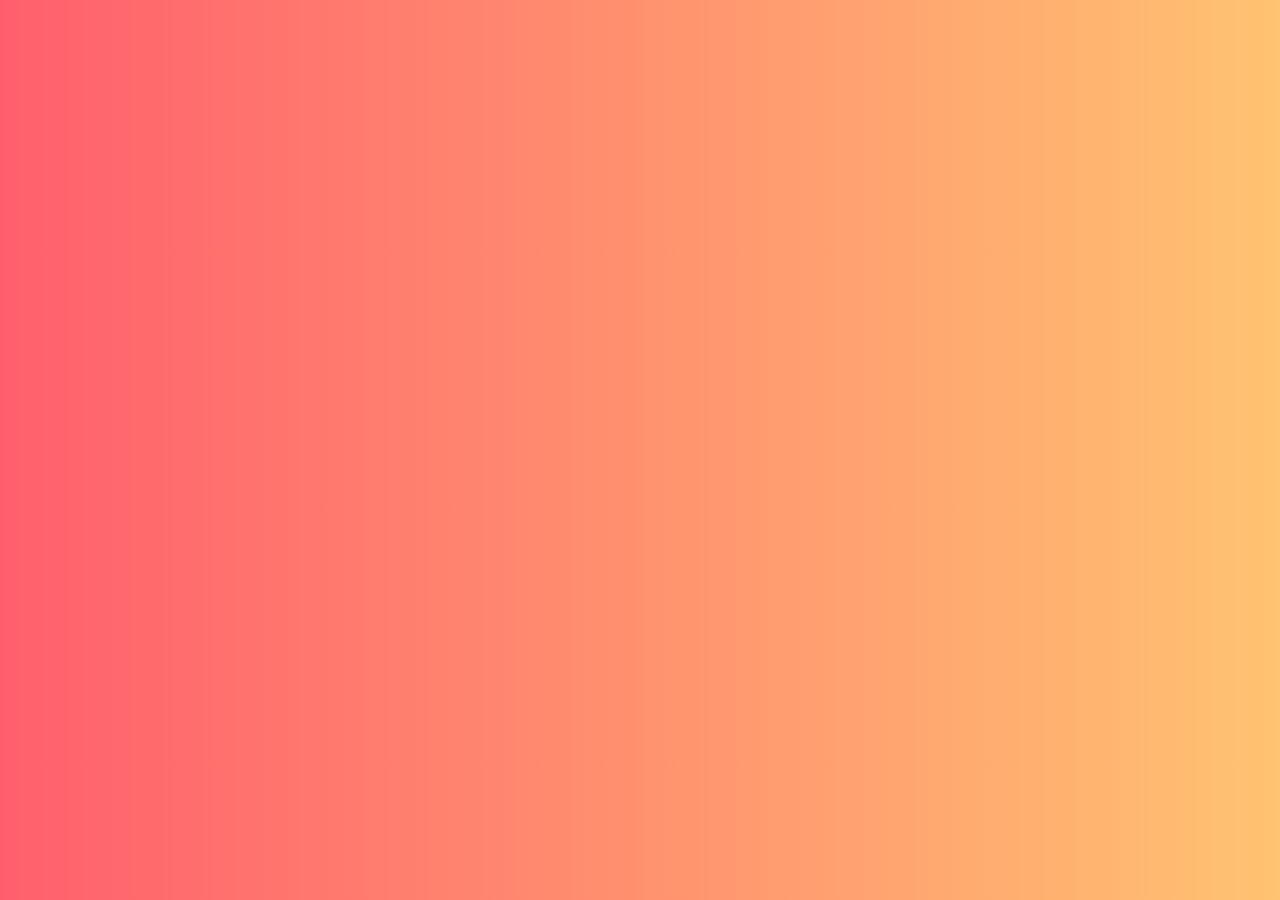
==== thanks.html @ b80c1734 "Added thanks.html" ====
<!DOCTYPE html>
<html lang="en">
<head>
    <meta charset="UTF-8">
    <meta name="viewport" content="width=device-width, initial-scale=1.0">
    <title>Thank you ❤️</title>
    <link rel="stylesheet" href="style.css">
</head>
<body>
    
</body>
</html>
---- style.css ----
body {
    margin: 0;
    padding: 0;
    font-family: Arial, sans-serif;
    background: linear-gradient(to right, #ff5f6d, #ffc371);
    display: flex;
    justify-content: center;
    align-items: center;
    height: 100vh;
    overflow: hidden;
}

.container {
    position: relative; /* Make it the positioning context for images */
    text-align: center;
    background: rgba(255, 255, 255, 0.9);
    padding: 40px 60px;
    margin: 20px;
    border-radius: 15px;
    box-shadow: 0 4px 10px rgba(0, 0, 0, 0.2);
    overflow: hidden;
    z-index: 1;
}

h1 {
    font-size: 2.5em;
    color: #ff5f6d;
}

p {
    font-size: 1.2em;
    margin: 10px 0 20px;
    color: #555;
}

.buttons {
    display: flex;
    justify-content: center;
    gap: 15px;
}

button {
    padding: 10px 20px;
    font-size: 1em;
    border: none;
    border-radius: 25px;
    cursor: pointer;
    transition: all 0.3s ease;
}

.yes-btn {
    background-color: #ff5f6d;
    color: white;
}

.no-btn {
    background-color: #ddd;
    color: #555;
}

.yes-btn:hover {
    background-color: #ff4050;
}

.no-btn:hover {
    background-color: #bbb;
}

/* Adding background images */
.container::before,
.container::after {
    content: '';
    position: absolute;
    background: url('images/heart1.png') no-repeat center/contain;
    width: 100px;
    height: 100px;
    opacity: 0.3;
    transform: rotate(15deg);
}

.container::before {
    top: -30px;
    left: -30px;
}

.container::after {
    bottom: -30px;
    right: -30px;
}

.cont2 {
	border: 1px solid black;
	height: 100px;
	width: 100px;
}
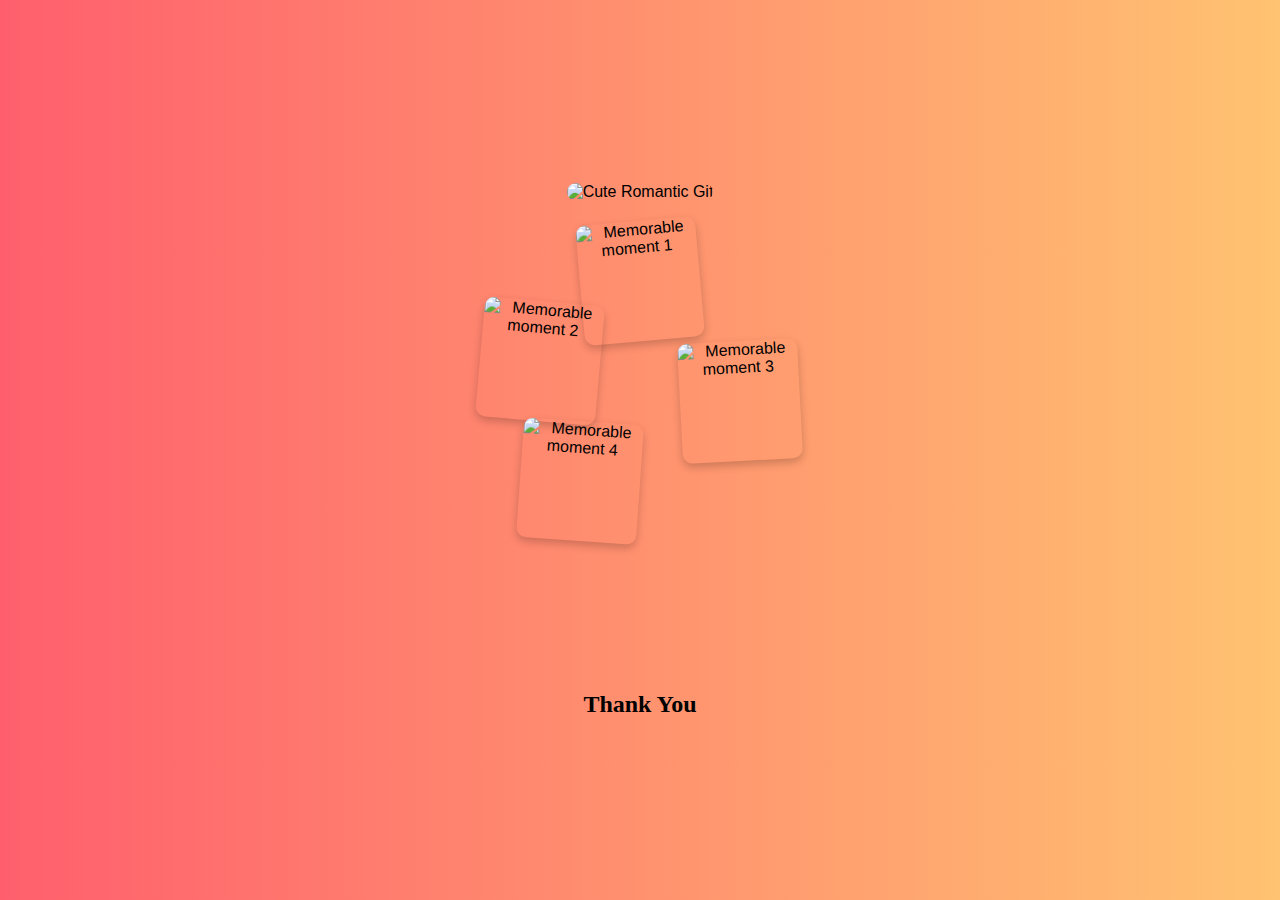
==== commit f1bb4bf5: "Update thanks.html" ====
--- a/thanks.html
+++ b/thanks.html
@@ -7,6 +7,19 @@
     <link rel="stylesheet" href="style.css">
 </head>
 <body>
-    
+    <div class="gif-container">
+		<img src="path-to-your-gif.gif" alt="Cute Romantic Gif">
+	</div>
+	
+	<div class="collage">
+		<img src="image1.jpg" alt="Memorable moment 1">
+		<img src="image2.jpg" alt="Memorable moment 2">
+		<img src="image3.jpg" alt="Memorable moment 3">
+		<img src="image4.jpg" alt="Memorable moment 4">
+	</div>
+	
+	<div class="thank-you-text">
+		Thank You
+	</div>
 </body>
 </html>
--- a/style.css
+++ b/style.css
@@ -88,8 +88,64 @@
     right: -30px;
 }
 
-.cont2 {
-	border: 1px solid black;
-	height: 100px;
-	width: 100px;
+body {
+	display: flex;
+	flex-direction: column;
+	align-items: center;
+	text-align: center;
 }
+
+.gif-container img {
+	width: 100%;
+	max-width: 400px;
+	border-radius: 10px;
+	margin-bottom: 20px;
+}
+
+.collage {
+	position: relative;
+	width: 90%;
+	max-width: 400px;
+	height: 450px;
+}
+
+.collage img {
+	width: 120px;
+	height: 120px;
+	object-fit: cover;
+	border-radius: 10px;
+	box-shadow: 0 4px 8px rgba(0, 0, 0, 0.2);
+	position: absolute;
+}
+
+/* Positioning images to overlap like the reference image */
+.collage img:nth-child(1) {
+	top: 0;
+	left: 50%;
+	transform: translateX(-50%) rotate(-5deg);
+}
+
+.collage img:nth-child(2) {
+	top: 80px;
+	left: 10%;
+	transform: rotate(5deg);
+}
+
+.collage img:nth-child(3) {
+	top: 120px;
+	left: 60%;
+	transform: rotate(-3deg);
+}
+
+.collage img:nth-child(4) {
+	top: 200px;
+	left: 20%;
+	transform: rotate(4deg);
+}
+
+.thank-you-text {
+	font-family: "Dancing Script", cursive;
+	font-size: 24px;
+	font-weight: bold;
+	margin-top: 20px;
+}
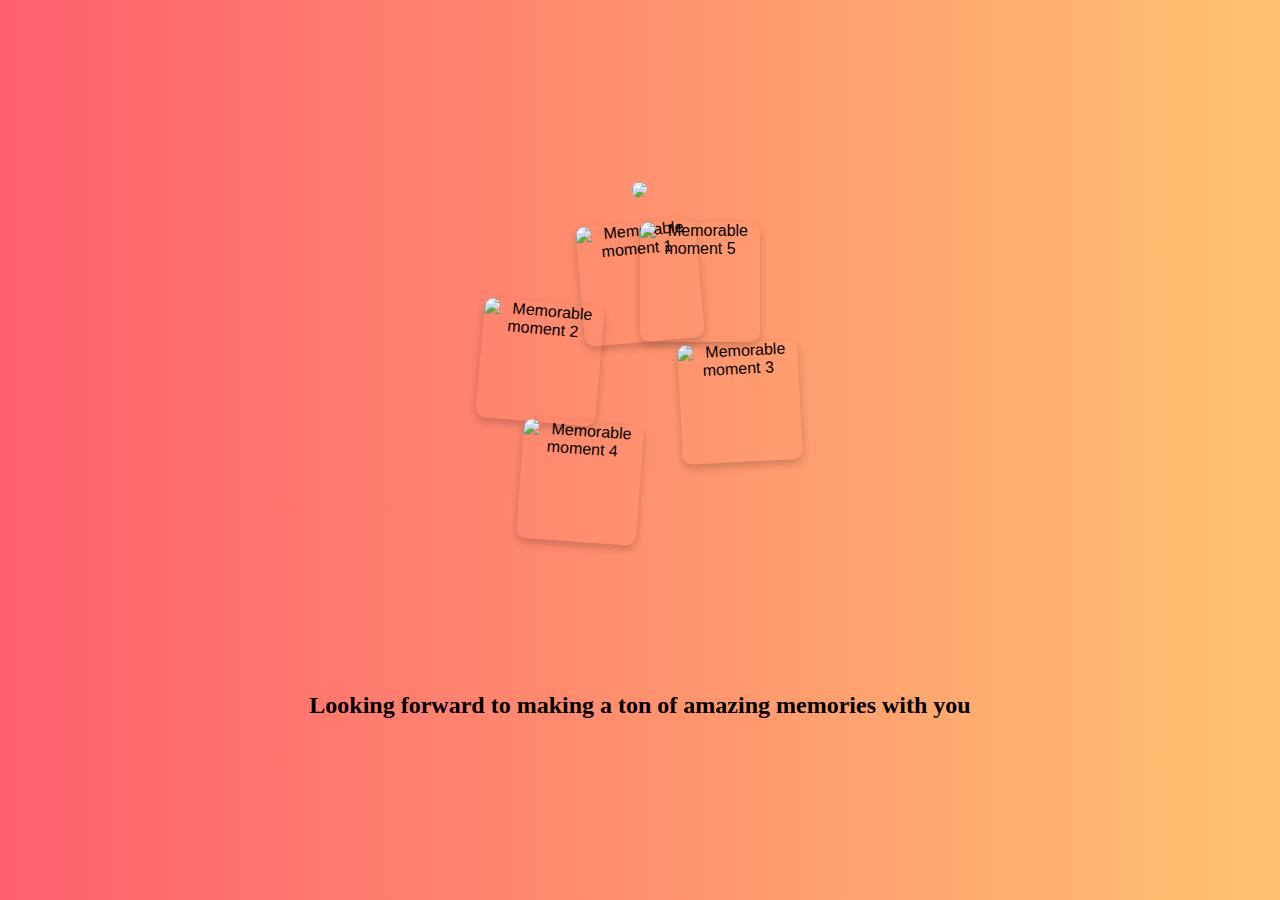
==== commit c55033c5: "Update thanks.html" ====
--- a/thanks.html
+++ b/thanks.html
@@ -1,25 +1,26 @@
 <!DOCTYPE html>
 <html lang="en">
 <head>
-    <meta charset="UTF-8">
-    <meta name="viewport" content="width=device-width, initial-scale=1.0">
-    <title>Thank you ❤️</title>
-    <link rel="stylesheet" href="style.css">
+	<meta charset="UTF-8">
+	<meta name="viewport" content="width=device-width, initial-scale=1.0">
+	<title>Thank You ❤️</title>
+	<link rel="stylesheet" href="style.css">
 </head>
 <body>
-    <div class="gif-container">
-		<img src="path-to-your-gif.gif" alt="Cute Romantic Gif">
+	<div class="gif-container">
+		<img src="./images/thank_you.gif">
 	</div>
 	
 	<div class="collage">
-		<img src="image1.jpg" alt="Memorable moment 1">
-		<img src="image2.jpg" alt="Memorable moment 2">
-		<img src="image3.jpg" alt="Memorable moment 3">
-		<img src="image4.jpg" alt="Memorable moment 4">
+		<img src="./images/image1.jpg" alt="Memorable moment 1">
+		<img src="./images/image2.jpg" alt="Memorable moment 2">
+		<img src="./images/image3.jpg" alt="Memorable moment 3">
+		<img src="./images/image4.jpg" alt="Memorable moment 4">
+		<img src="./images/image5.jpg" alt="Memorable moment 5">
 	</div>
 	
 	<div class="thank-you-text">
-		Thank You
+		Looking forward to making a ton of amazing memories with you
 	</div>
 </body>
 </html>
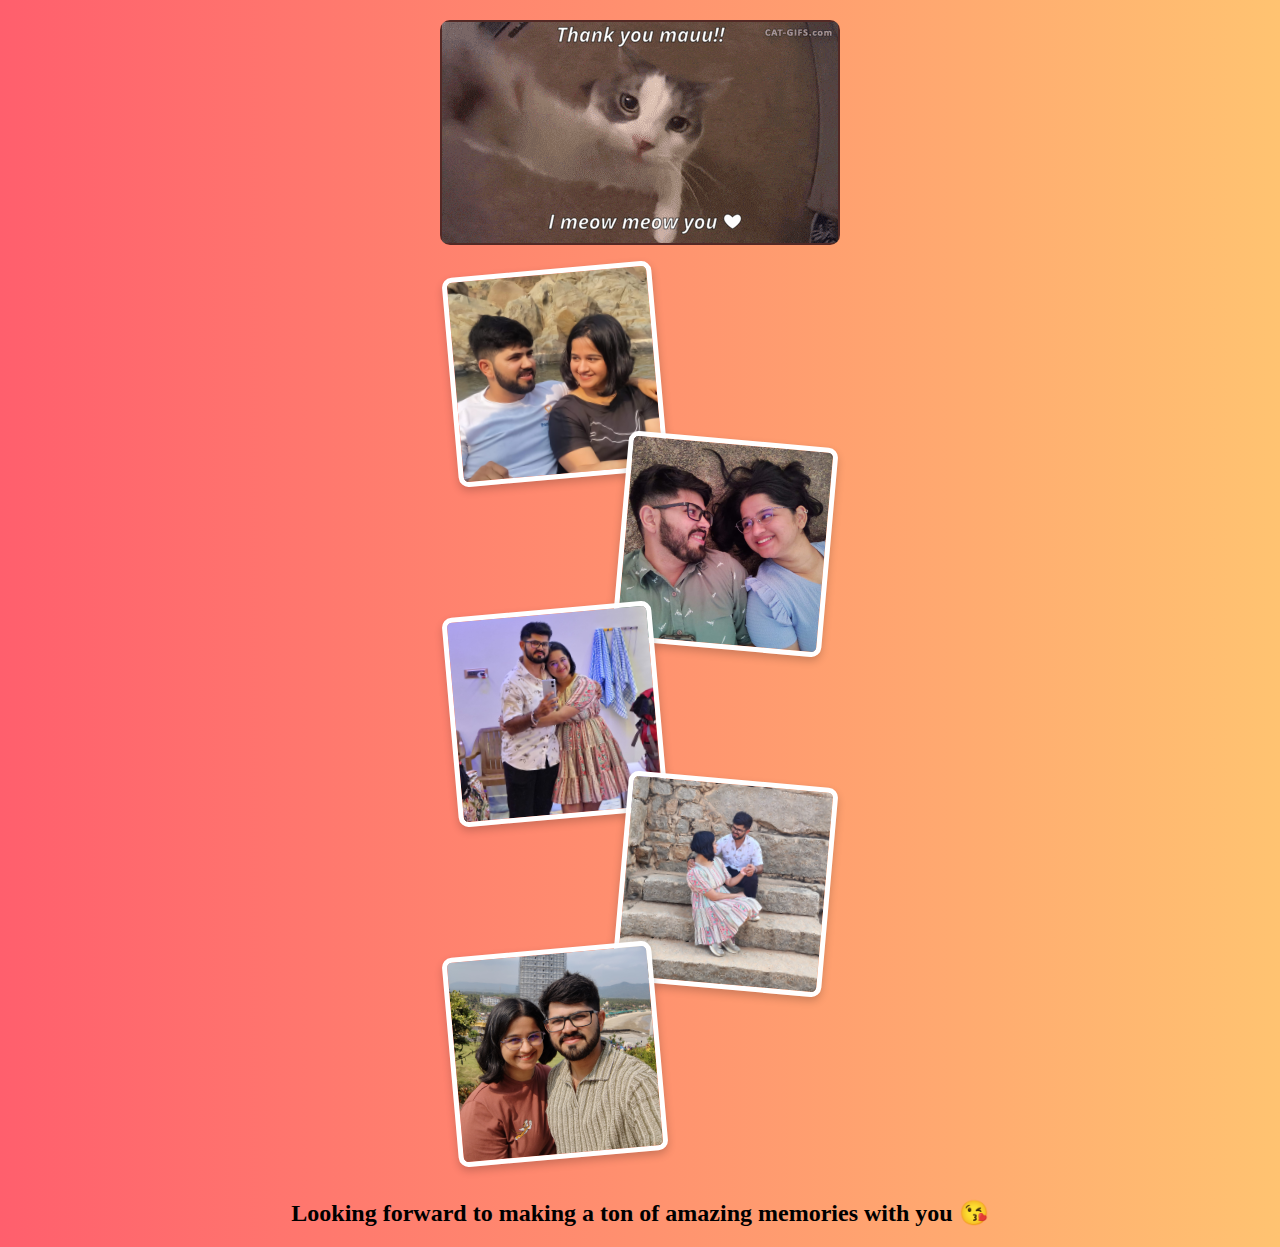
==== commit 1c9b71ff: "Update thanks.html" ====
--- a/thanks.html
+++ b/thanks.html
@@ -20,7 +20,7 @@
 	</div>
 	
 	<div class="thank-you-text">
-		Looking forward to making a ton of amazing memories with you
+		Looking forward to making a ton of amazing memories with you 😘
 	</div>
 </body>
 </html>
--- a/style.css
+++ b/style.css
@@ -5,9 +5,9 @@
     background: linear-gradient(to right, #ff5f6d, #ffc371);
     display: flex;
     justify-content: center;
-    align-items: center;
-    height: 100vh;
-    overflow: hidden;
+	flex-direction: column;
+	align-items: center;
+	text-align: center;
 }
 
 .container {
@@ -88,64 +88,65 @@
     right: -30px;
 }
 
-body {
-	display: flex;
-	flex-direction: column;
-	align-items: center;
-	text-align: center;
-}
-
 .gif-container img {
 	width: 100%;
 	max-width: 400px;
 	border-radius: 10px;
 	margin-bottom: 20px;
+    margin-top: 20px;
 }
 
 .collage {
 	position: relative;
 	width: 90%;
 	max-width: 400px;
-	height: 450px;
+	height: 900px;
 }
 
 .collage img {
-	width: 120px;
-	height: 120px;
+	width: 200px;
+	height: 200px;
 	object-fit: cover;
 	border-radius: 10px;
+    border: solid white 5px;
 	box-shadow: 0 4px 8px rgba(0, 0, 0, 0.2);
 	position: absolute;
 }
 
-/* Positioning images to overlap like the reference image */
 .collage img:nth-child(1) {
 	top: 0;
-	left: 50%;
-	transform: translateX(-50%) rotate(-5deg);
+	left: 10px;
+    transform: rotate(-5deg);
 }
 
 .collage img:nth-child(2) {
-	top: 80px;
-	left: 10%;
+	top: 170px;
+	right: 10px;
 	transform: rotate(5deg);
 }
 
 .collage img:nth-child(3) {
-	top: 120px;
-	left: 60%;
-	transform: rotate(-3deg);
+	top: 340px;
+	left: 10px;
+	transform: rotate(-5deg);
 }
 
 .collage img:nth-child(4) {
-	top: 200px;
-	left: 20%;
-	transform: rotate(4deg);
+	top: 510px;
+	right: 10px;
+	transform: rotate(5deg);
+}
+
+.collage img:nth-child(5) {
+	top: 680px;
+	left: 10px;
+	transform: rotate(-5deg);
 }
 
 .thank-you-text {
 	font-family: "Dancing Script", cursive;
 	font-size: 24px;
 	font-weight: bold;
-	margin-top: 20px;
+	margin-top: 30px;
+    margin-bottom: 20px;
 }
